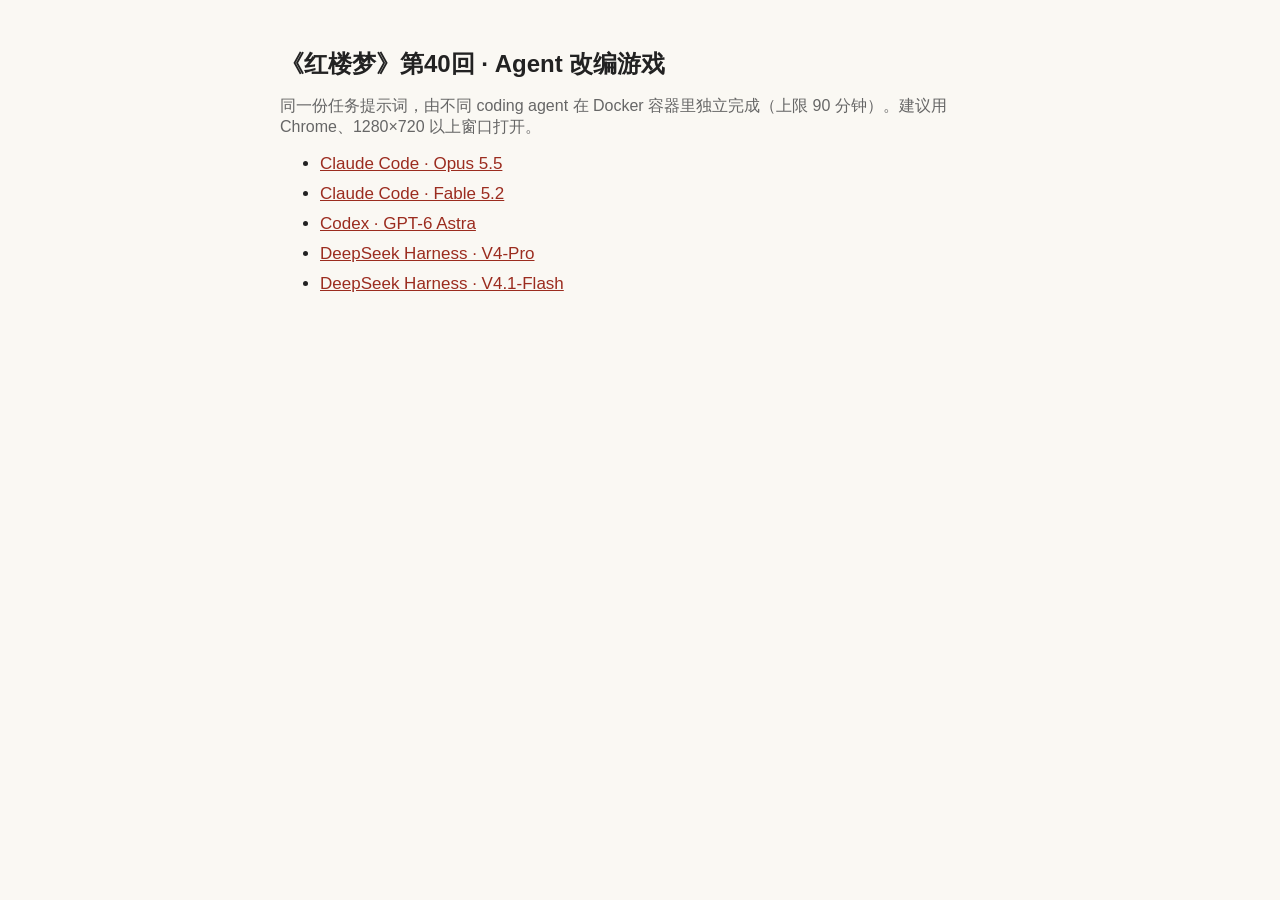
==== index.html @ 65d59471 "Add 红楼梦第40回 agent-made games and index page Co-Authored-By: Claude Opus 5.5 <noreply@anthropic.com>" ====
<!doctype html>
<html lang="zh-CN"><head><meta charset="utf-8"><meta name="viewport" content="width=device-width,initial-scale=1">
<title>红楼梦第40回 · Agent 改编游戏</title>
<style>body{font-family:-apple-system,"PingFang SC","Noto Sans CJK SC",sans-serif;max-width:720px;margin:48px auto;padding:0 16px;color:#222;background:#faf8f3}h1{font-size:24px}li{margin:10px 0;font-size:17px}a{color:#9b2c1f}p{color:#666}</style></head>
<body><h1>《红楼梦》第40回 · Agent 改编游戏</h1>
<p>同一份任务提示词，由不同 coding agent 在 Docker 容器里独立完成（上限 90 分钟）。建议用 Chrome、1280×720 以上窗口打开。</p>
<ul>
<li><a href="claude-opus-5.5/">Claude Code · Opus 5.5</a></li>
<li><a href="claude-fable-5.2/">Claude Code · Fable 5.2</a></li>
<li><a href="gpt-6-astra/">Codex · GPT-6 Astra</a></li>
<li><a href="deepseek-v4-pro/">DeepSeek Harness · V4-Pro</a></li>
<li><a href="deepseek-v4.1-flash/">DeepSeek Harness · V4.1-Flash</a></li>
</ul></body></html>
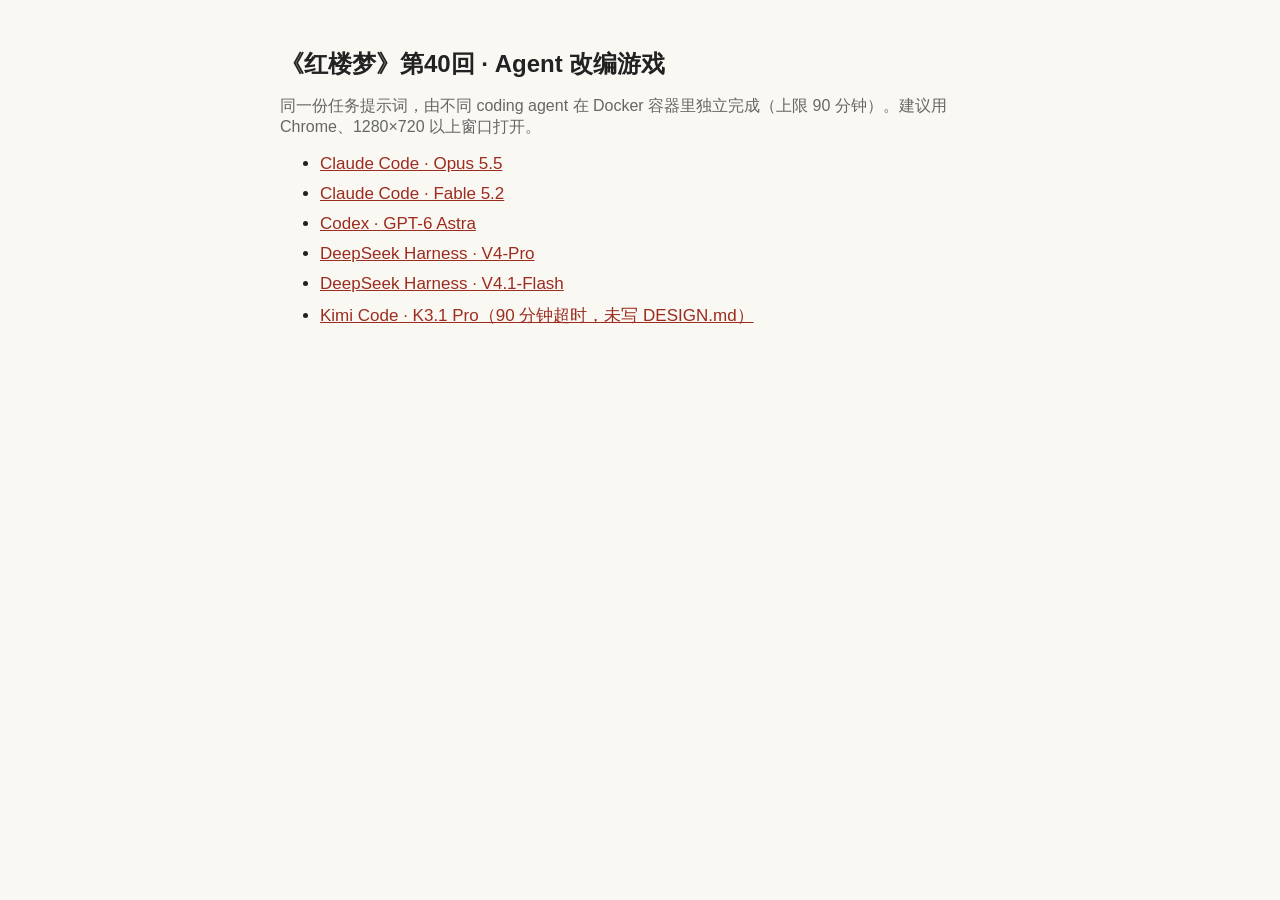
==== commit 9dbef85a: "Add Kimi K3.1 Pro game (timed out at 90 min) Co-Authored-By: Claude Opus 5.5 <noreply@anthropic.com>" ====
--- a/index.html
+++ b/index.html
@@ -10,4 +10,5 @@
 <li><a href="gpt-6-astra/">Codex · GPT-6 Astra</a></li>
 <li><a href="deepseek-v4-pro/">DeepSeek Harness · V4-Pro</a></li>
 <li><a href="deepseek-v4.1-flash/">DeepSeek Harness · V4.1-Flash</a></li>
+<li><a href="kimi-k3.1-pro/">Kimi Code · K3.1 Pro（90 分钟超时，未写 DESIGN.md）</a></li>
 </ul></body></html>
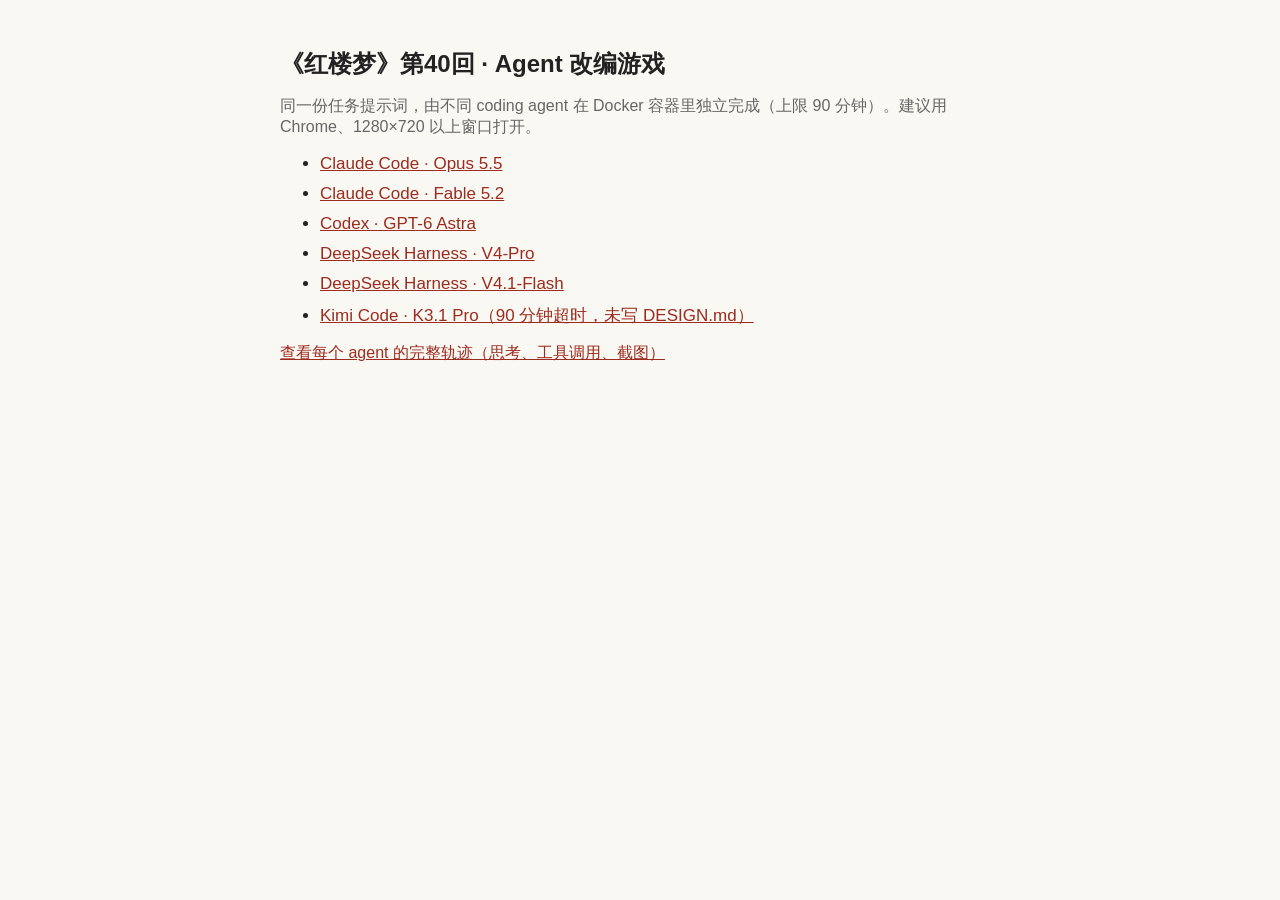
==== commit ec5e9f98: "Add agent trajectories and a static trajectory viewer Exported each run's trajectory (thinking, tool" ====
--- a/index.html
+++ b/index.html
@@ -11,4 +11,5 @@
 <li><a href="deepseek-v4-pro/">DeepSeek Harness · V4-Pro</a></li>
 <li><a href="deepseek-v4.1-flash/">DeepSeek Harness · V4.1-Flash</a></li>
 <li><a href="kimi-k3.1-pro/">Kimi Code · K3.1 Pro（90 分钟超时，未写 DESIGN.md）</a></li>
-</ul></body></html>
+</ul>
+<p><a href="trajectories/">查看每个 agent 的完整轨迹（思考、工具调用、截图）</a></p></body></html>
